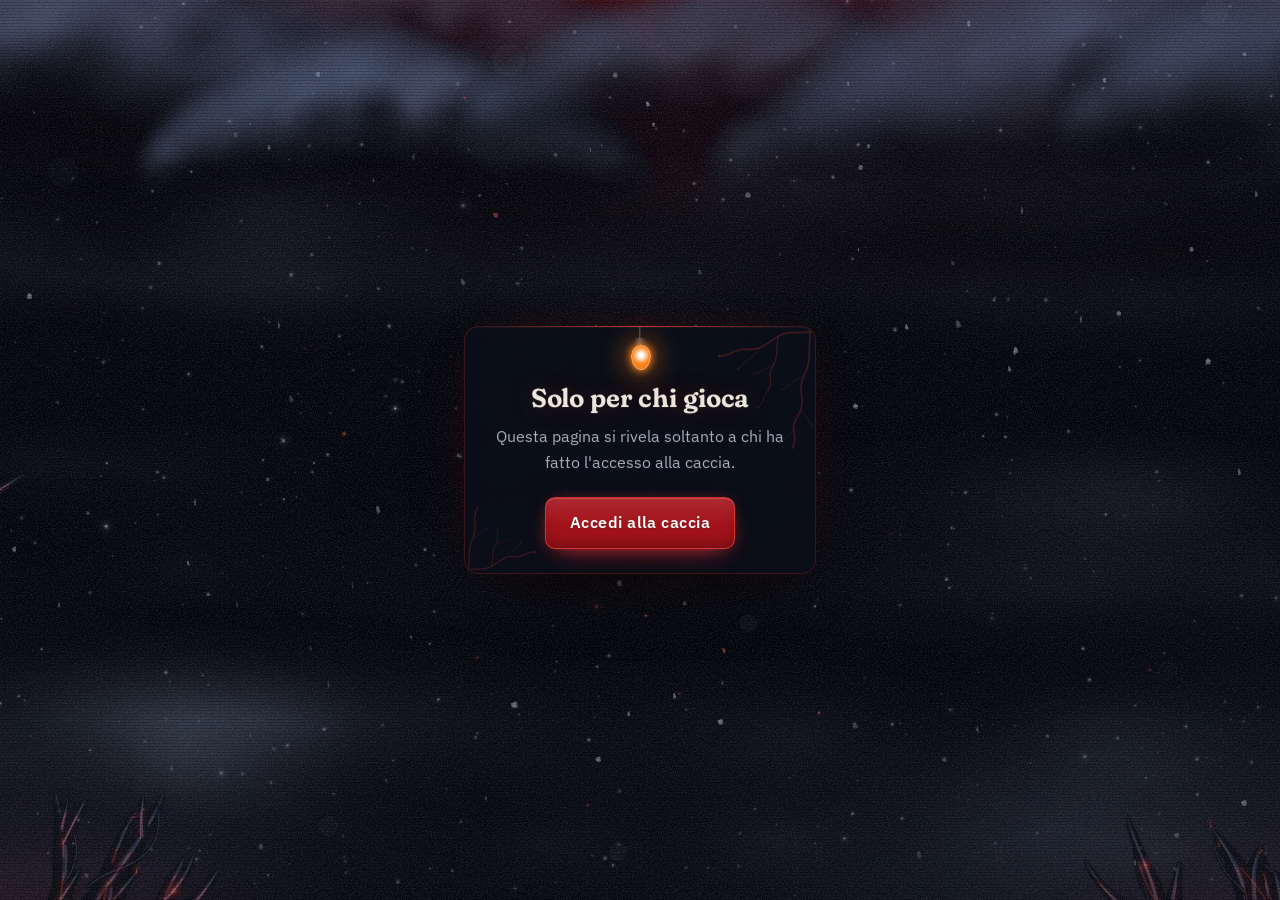
==== arancione/index.html @ 0d9c8aee "feat(finale): publish the final riddle video and add the /arancione and /c pages - puzzles.json: the" ====
<!doctype html>
<html lang="it">
<head>
  <meta charset="utf-8">
  <meta name="viewport" content="width=device-width, initial-scale=1, viewport-fit=cover">
  <meta name="robots" content="noindex, nofollow, noimageindex">
  <meta name="googlebot" content="noindex, nofollow, noimageindex">
  <meta name="referrer" content="no-referrer">
  <meta name="theme-color" content="#06070d">
  <meta name="color-scheme" content="dark">
  <title>Caccia al Tesoro</title>
  <link rel="icon" href="../assets/favicon.svg" type="image/svg+xml">
  <link rel="icon" href="../assets/favicon-32.png" type="image/png" sizes="32x32">
  <link rel="apple-touch-icon" href="../assets/apple-touch-icon.png">
  <script>document.documentElement.classList.add("js");</script>
  <link rel="preconnect" href="https://fonts.googleapis.com">
  <link rel="preconnect" href="https://fonts.gstatic.com" crossorigin>
  <link rel="stylesheet" href="https://fonts.googleapis.com/css2?family=Fraunces:ital,opsz,wght,SOFT,WONK@0,72,400..900,0..100,0..1;1,72,400..600,100,1&family=IBM+Plex+Sans:ital,wght@0,400;0,500;0,600;1,400&family=Special+Elite&display=swap">
  <link rel="stylesheet" href="../assets/hidden.css?v=20261107">
  <link rel="stylesheet" href="arancione.css?v=20261107">
</head>
<body>
  <!-- Hidden page: reached only through the final riddle, never linked from the site. -->
  <canvas id="sea" class="sea" aria-hidden="true"></canvas>
  <div class="ambience" aria-hidden="true"></div>

  <main class="stage">
    <video id="film" class="film" controls playsinline preload="auto" hidden></video>
  </main>

  <section id="notice" class="notice" aria-live="polite">
    <!-- Decorative: the one bulb still lit over the panel (it falters when something goes wrong). -->
    <span class="notice-lamp" aria-hidden="true"></span>
    <p id="notice-title" class="notice-title">Il video affiora…</p>
    <!-- A light runs along a string of bulbs; while the video downloads, the bulbs fill up. -->
    <div id="notice-bar" class="notice-bar" aria-hidden="true"><i></i><i></i><i></i><i></i><i></i><i></i><i></i></div>
    <p id="notice-amount" class="notice-amount" aria-hidden="true" hidden></p>
    <p id="notice-text" class="notice-text" hidden></p>
    <a id="notice-login" class="notice-action" href="../" hidden>Accedi alla caccia</a>
    <button id="notice-retry" class="notice-action" type="button" hidden>Riprova</button>
  </section>

  <noscript>
    <p class="notice notice-static">Per vedere il video serve JavaScript.</p>
  </noscript>

  <script src="../config.js?v=20261106"></script>
  <script src="../upside.js?v=20261106"></script>
  <script src="arancione.js?v=20261107"></script>
</body>
</html>
---- assets/hidden.css ----
/* Shared shell of the hidden pages (/arancione/, /c/): the Sottosopra of the main site, with
   the notice panel and its bulb. These pages do not load style.css, so the tokens they need are
   mirrored here (same values as style.css and periodica/tavola.css). Behind the page upside.js
   draws the ash and the storm on #sea; .ambience adds grain, scanlines and a vignette. Each page
   adds its own stylesheet for what it shows; --lamp-rgb recolours the notice's bulb. */

:root {
  --abyss: #06070d;
  --deep-rgb: 92, 14, 24; /* the storm's red underbelly */
  --storm-rgb: 58, 74, 99; /* lightning-lit cloud */
  --panel: rgba(12, 15, 26, 0.74);
  --panel-edge: rgba(255, 59, 48, 0.2); /* the red hairline of every panel */
  --wake: #a3121a; /* white text 7.9:1 */
  --wake-rgb: 227, 38, 46;
  --light: #ff4a3d; /* the rift glow: focus, marks (5.8:1 on the panel) */
  --light-rgb: 255, 74, 61;
  --sheen-rgb: 255, 196, 184;
  --text: #ece6dd; /* warm paper white, 15.6:1 on the panel */
  --muted: #a7adbb; /* 8.6:1 */
  --ash-rgb: 184, 196, 214;
  /* String-light bulbs: only for lights, never for text. */
  --bulb-red-rgb: 255, 59, 48;
  --bulb-amber-rgb: 255, 182, 39;
  --bulb-green-rgb: 57, 217, 138;
  --bulb-blue-rgb: 61, 139, 255;
  --bulb-pink-rgb: 255, 95, 162;
  --lamp-rgb: var(--bulb-red-rgb); /* the notice's bulb; a page may give it its own colour */
  --radius: 14px;
  --radius-control: 10px;
  --ease-out: cubic-bezier(0.16, 1, 0.3, 1);
  --pulse-duration: 5.2s;
  --display: "Fraunces", "Iowan Old Style", Georgia, serif;
  --body: "IBM Plex Sans", system-ui, -apple-system, "Segoe UI", sans-serif;
  /* Drawn once in style.css, mirrored: grain, and vines as masks that take any colour. */
  --tex-grain: url("data:image/svg+xml,%3Csvg xmlns='http://www.w3.org/2000/svg' width='180' height='180'%3E%3Cfilter id='n'%3E%3CfeTurbulence type='fractalNoise' baseFrequency='.8' numOctaves='2' stitchTiles='stitch'/%3E%3CfeColorMatrix values='0 0 0 0 .72 0 0 0 0 .77 0 0 0 0 .84 1.3 0 0 0 -.56'/%3E%3C/filter%3E%3Crect width='100%25' height='100%25' filter='url(%23n)'/%3E%3C/svg%3E");
  --tex-vines: url("data:image/svg+xml,%3Csvg xmlns='http://www.w3.org/2000/svg' viewBox='0 0 160 160' fill='none' stroke='%23000' stroke-linecap='round'%3E%3Cpath stroke-width='2.2' d='M160 5C142 9 130 3 116 11S94 29 78 27 56 37 44 35'/%3E%3Cpath stroke-width='1.5' d='M116 11C111 25 117 35 109 47S111 65 103 77'/%3E%3Cpath stroke-width='1' d='M94 25C88 37 74 39 67 51M109 47C99 49 93 57 85 57M103 77C97 83 98 92 91 97'/%3E%3Cpath stroke-width='2' d='M155 0C151 22 157 40 147 58S151 90 139 108 141 130 133 146'/%3E%3Cpath stroke-width='1' d='M147 58C135 62 129 74 119 76M142 100C151 108 153 118 159 122M137 124C127 128 124 138 116 140'/%3E%3Cg stroke='none' fill='%23000'%3E%3Ccircle cx='44' cy='35' r='1.7'/%3E%3Ccircle cx='67' cy='51' r='1.3'/%3E%3Ccircle cx='133' cy='146' r='1.5'/%3E%3Ccircle cx='91' cy='97' r='1.2'/%3E%3Ccircle cx='116' cy='140' r='1.1'/%3E%3C/g%3E%3C/svg%3E");
  --tex-vines-bl: url("data:image/svg+xml,%3Csvg xmlns='http://www.w3.org/2000/svg' viewBox='0 0 160 160' fill='none' stroke='%23000' stroke-linecap='round'%3E%3Cg transform='rotate(180 80 80)'%3E%3Cpath stroke-width='2.2' d='M160 5C142 9 130 3 116 11S94 29 78 27 56 37 44 35'/%3E%3Cpath stroke-width='1.5' d='M116 11C111 25 117 35 109 47S111 65 103 77'/%3E%3Cpath stroke-width='1' d='M94 25C88 37 74 39 67 51M109 47C99 49 93 57 85 57'/%3E%3Cpath stroke-width='2' d='M155 0C151 22 157 40 147 58S151 90 139 108'/%3E%3Cpath stroke-width='1' d='M147 58C135 62 129 74 119 76'/%3E%3Cg stroke='none' fill='%23000'%3E%3Ccircle cx='44' cy='35' r='1.7'/%3E%3Ccircle cx='67' cy='51' r='1.3'/%3E%3Ccircle cx='139' cy='108' r='1.4'/%3E%3C/g%3E%3C/g%3E%3C/svg%3E");
  color-scheme: dark;
  accent-color: var(--light);
}

* {
  box-sizing: border-box;
}

html {
  -webkit-text-size-adjust: 100%;
  text-size-adjust: 100%;
}

body {
  margin: 0;
  min-height: 100vh;
  min-height: 100svh;
  display: grid;
  place-items: center;
  color: var(--text);
  font: 400 1rem/1.6 var(--body);
  font-synthesis: none;
  background-color: var(--abyss);
  /* Under the ash canvas (and in its place if it never starts): the storm's red glow overhead,
     a cold lightning-lit cloud low on one side. */
  background-image:
    radial-gradient(140% 55% at 50% -14%, rgba(var(--deep-rgb), 0.6), transparent 70%),
    radial-gradient(90% 45% at 88% 112%, rgba(var(--storm-rgb), 0.3), transparent 70%);
  background-attachment: fixed;
  overflow-x: hidden;
  -webkit-tap-highlight-color: transparent;
}

.sea {
  position: fixed;
  inset: 0 auto auto 0;
  z-index: -1;
  pointer-events: none;
}

/* Film grain, faint scanlines and a vignette between the ash and the page (static). */
.ambience {
  position: fixed;
  inset: 0;
  z-index: -1;
  pointer-events: none;
  background:
    repeating-linear-gradient(0deg, rgba(0, 0, 0, 0.2) 0 1px, transparent 1px 3px),
    radial-gradient(135% 100% at 50% 42%, transparent 52%, rgba(2, 2, 6, 0.72) 100%);
}

.ambience::before {
  content: "";
  position: absolute;
  inset: 0;
  background: var(--tex-grain) 0 0 / 180px 180px repeat;
  opacity: 0.22;
}

[hidden] {
  display: none !important;
}

/* ---------- Notice: dark glass with a red hairline, a bulb hanging over it ---------- */

.notice {
  position: fixed;
  left: 50%;
  top: 50%;
  z-index: 1;
  isolation: isolate;
  width: min(22rem, calc(100% - 32px));
  margin: 0;
  padding: 56px 22px 24px;
  text-align: center;
  background: var(--panel);
  border: 1px solid var(--panel-edge);
  border-radius: var(--radius);
  backdrop-filter: blur(8px);
  -webkit-backdrop-filter: blur(8px);
  box-shadow:
    inset 0 1px 0 rgba(255, 255, 255, 0.03),
    0 28px 60px -30px rgba(0, 0, 0, 0.95),
    0 0 60px -34px rgba(var(--wake-rgb), 0.55);
  transform: translate(-50%, -50%);
  animation: notice-in 0.45s var(--ease-out) backwards;
}

@keyframes notice-in {
  from {
    opacity: 0;
  }
}

/* The rift's hairline of light along the top edge. */
.notice::before {
  content: "";
  position: absolute;
  top: -1px;
  left: 18px;
  right: 18px;
  height: 1px;
  background: linear-gradient(90deg, transparent, rgba(var(--light-rgb), 0.7), transparent);
  pointer-events: none;
}

/* Vines creeping in from two corners, under the content. */
.notice::after {
  content: "";
  position: absolute;
  inset: 0;
  z-index: -1;
  border-radius: inherit;
  background: rgba(var(--light-rgb), 0.2);
  -webkit-mask:
    var(--tex-vines) top right / 132px 132px no-repeat,
    var(--tex-vines-bl) bottom left / 96px 96px no-repeat;
  mask:
    var(--tex-vines) top right / 132px 132px no-repeat,
    var(--tex-vines-bl) bottom left / 96px 96px no-repeat;
  pointer-events: none;
}

html:not(.js) #notice {
  display: none;
}

.notice-static {
  position: static;
  padding-top: 24px;
  transform: none;
}

/* The site's mark, live: one red bulb hanging from the panel's top edge on a short cord
   (the element), its socket (::before) and glass (::after). It breathes like the rift. */
.notice-lamp {
  position: absolute;
  top: 0;
  left: 50%;
  width: 18px;
  height: 41px;
  margin-left: -9px;
  background: linear-gradient(#3a4152, #3a4152) 50% 0 / 1.5px 12px no-repeat;
  pointer-events: none;
}

.notice-lamp::before {
  content: "";
  position: absolute;
  top: 11px;
  left: 50%;
  width: 10px;
  height: 8px;
  margin-left: -5px;
  border-radius: 2px 2px 1px 1px;
  background: linear-gradient(90deg, #171a24, #4a5164 45%, #171a24);
  box-shadow: 0 2px 3px -1px rgba(var(--lamp-rgb), 0.6);
}

.notice-lamp::after {
  content: "";
  position: absolute;
  top: 17.5px;
  left: 0;
  width: 18px;
  height: 23.5px;
  border: 1px solid rgba(255, 255, 255, 0.35);
  border-radius: 50% 50% 50% 50% / 42% 42% 58% 58%;
  background: radial-gradient(circle at 50% 40%, #ffffff 0 12%, rgba(var(--lamp-rgb), 1) 52%, rgba(var(--lamp-rgb), 0.9));
  box-shadow:
    0 0 7px 1px rgba(var(--lamp-rgb), 0.95),
    0 0 26px 8px rgba(var(--lamp-rgb), 0.38);
  animation:
    lamp-on 0.76s ease-out backwards,
    lamp-breathe var(--pulse-duration) ease-in-out 0.76s infinite;
}

/* Flicker: a bulb warming up (0, 1, 0.2, 1, 0.6, 1). */
@keyframes lamp-on {
  0% {
    opacity: 0;
  }
  18% {
    opacity: 1;
  }
  34% {
    opacity: 0.2;
  }
  56% {
    opacity: 1;
  }
  74% {
    opacity: 0.6;
  }
}

/* Pulse: the rift breathing. */
@keyframes lamp-breathe {
  50% {
    box-shadow:
      0 0 9px 2px rgba(var(--lamp-rgb), 1),
      0 0 38px 12px rgba(var(--lamp-rgb), 0.5);
  }
}

/* Something went wrong: the bulb falters now and then (two dips, then holds). */
.notice:has(#notice-retry:not([hidden])) .notice-lamp::after {
  animation:
    lamp-on 0.76s ease-out backwards,
    lamp-falter 4.8s linear 0.76s infinite;
}

@keyframes lamp-falter {
  0%,
  78%,
  100% {
    opacity: 1;
  }
  81% {
    opacity: 0.25;
  }
  84% {
    opacity: 0.9;
  }
  88% {
    opacity: 0.35;
  }
  92% {
    opacity: 1;
  }
}

.notice-title {
  margin: 0;
  font-family: var(--display);
  font-weight: 650;
  font-variation-settings: "SOFT" 100, "WONK" 1;
  font-size: 1.625rem;
  line-height: 1.2;
  letter-spacing: -0.005em;
  text-wrap: balance;
  text-shadow: 0 0 24px rgba(var(--light-rgb), 0.28);
}

.notice.is-busy .notice-title {
  animation: breathe 2.4s ease-in-out infinite;
}

@keyframes breathe {
  50% {
    text-shadow:
      0 0 2px rgba(var(--light-rgb), 0.5),
      0 0 18px rgba(var(--light-rgb), 0.6);
  }
}

.notice-text {
  margin: 10px 0 0;
  color: var(--muted);
  text-wrap: pretty;
}

/* Unknown duration: a light runs along a string of bulbs, in the site's bulb colours. */
.notice-bar {
  position: relative;
  display: flex;
  justify-content: space-between;
  max-width: 15rem;
  height: 22px;
  margin: 20px auto 0;
  padding: 0 4px;
}

/* The wire. */
.notice-bar::before {
  content: "";
  position: absolute;
  top: 1px;
  left: 0;
  right: 0;
  height: 1.5px;
  border-radius: 2px;
  background: linear-gradient(90deg, transparent, #3a4152 8%, #2a303e 50%, #3a4152 92%, transparent);
}

/* Each bulb: a socket (::before) and its glass (::after), as on the site's progress wire. */
.notice-bar > i {
  --bulb-rgb: var(--bulb-red-rgb);
  --i: 0;
  position: relative;
  width: 12px;
  height: 18px;
}

.notice-bar > i::before {
  content: "";
  position: absolute;
  top: 0;
  left: 50%;
  width: 56%;
  height: 28%;
  transform: translateX(-50%);
  border-radius: 2px 2px 1px 1px;
  background: linear-gradient(90deg, #171a24, #4a5164 45%, #171a24);
}

.notice-bar > i::after {
  content: "";
  position: absolute;
  top: 24%;
  right: 0;
  bottom: 0;
  left: 0;
  border: 1px solid rgba(var(--bulb-rgb), 0.42);
  border-radius: 50% 50% 50% 50% / 42% 42% 58% 58%;
  background:
    radial-gradient(circle at 34% 30%, rgba(255, 255, 255, 0.28), transparent 34%),
    radial-gradient(circle at 50% 65%, rgba(var(--bulb-rgb), 0.24), rgba(var(--bulb-rgb), 0.08));
  animation: chase 1.4s linear calc(var(--i) * 0.2s) infinite;
}

/* The string's colours repeat every five bulbs, in the same order as on the site. */
.notice-bar > i:nth-child(5n + 2) {
  --bulb-rgb: var(--bulb-amber-rgb);
}

.notice-bar > i:nth-child(5n + 3) {
  --bulb-rgb: var(--bulb-green-rgb);
}

.notice-bar > i:nth-child(5n + 4) {
  --bulb-rgb: var(--bulb-blue-rgb);
}

.notice-bar > i:nth-child(5n) {
  --bulb-rgb: var(--bulb-pink-rgb);
}

.notice-bar > i:nth-child(2) { --i: 1; }
.notice-bar > i:nth-child(3) { --i: 2; }
.notice-bar > i:nth-child(4) { --i: 3; }
.notice-bar > i:nth-child(5) { --i: 4; }
.notice-bar > i:nth-child(6) { --i: 5; }
.notice-bar > i:nth-child(7) { --i: 6; }

/* Each bulb snaps on as the light reaches it and fades behind it: under one flash a second. */
@keyframes chase {
  0%,
  14% {
    border-color: rgba(255, 255, 255, 0.35);
    background: radial-gradient(circle at 50% 42%, #ffffff 0 12%, rgba(var(--bulb-rgb), 1) 52%, rgba(var(--bulb-rgb), 0.9));
    box-shadow:
      0 0 6px 1px rgba(var(--bulb-rgb), 0.95),
      0 0 18px 5px rgba(var(--bulb-rgb), 0.42);
  }
  40%,
  100% {
    border-color: rgba(var(--bulb-rgb), 0.42);
    background:
      radial-gradient(circle at 34% 30%, rgba(255, 255, 255, 0.28), transparent 34%),
      radial-gradient(circle at 50% 65%, rgba(var(--bulb-rgb), 0.24), rgba(var(--bulb-rgb), 0.08));
    box-shadow:
      0 0 6px 1px rgba(var(--bulb-rgb), 0),
      0 0 18px 5px rgba(var(--bulb-rgb), 0);
  }
}

/* Primary: a pane of deep rift red, lit from inside (as the site's buttons). */
.notice-action {
  position: relative;
  display: inline-flex;
  align-items: center;
  justify-content: center;
  min-height: 50px;
  margin-top: 22px;
  padding: 12px 24px;
  font: inherit;
  font-weight: 600;
  letter-spacing: 0.03em;
  color: #ffffff;
  text-decoration: none;
  text-shadow: 0 1px 1px rgba(0, 0, 0, 0.3);
  background:
    linear-gradient(180deg, rgba(255, 255, 255, 0.1), rgba(255, 255, 255, 0) 55%),
    var(--wake);
  border: 1px solid rgba(var(--light-rgb), 0.55);
  border-radius: var(--radius-control);
  box-shadow:
    inset 0 1px 0 rgba(var(--sheen-rgb), 0.22),
    inset 0 -10px 18px -10px rgba(0, 0, 0, 0.45),
    0 10px 26px -12px rgba(var(--wake-rgb), 0.95),
    0 0 18px -8px rgba(var(--light-rgb), 0.7);
  cursor: pointer;
  touch-action: manipulation;
  transition:
    transform 0.2s var(--ease-out),
    box-shadow 0.35s var(--ease-out),
    border-color 0.35s var(--ease-out);
}

.notice-action:hover {
  border-color: rgba(var(--light-rgb), 0.9);
  box-shadow:
    inset 0 1px 0 rgba(var(--sheen-rgb), 0.3),
    inset 0 -10px 18px -10px rgba(0, 0, 0, 0.35),
    0 12px 30px -10px rgba(var(--wake-rgb), 1),
    0 0 26px -6px rgba(var(--light-rgb), 0.85);
}

.notice-action:active {
  transform: scale(0.97);
}

.notice-action:focus-visible {
  outline: 2px solid var(--light);
  outline-offset: 3px;
}

/* Reduced motion: no flicker, chase or breathing; every final state shows at once. The string
   stays softly lit, still reading as "working" beside its title. */
@media (prefers-reduced-motion: reduce) {
  .notice,
  .notice-lamp::after,
  .notice:has(#notice-retry:not([hidden])) .notice-lamp::after,
  .notice.is-busy .notice-title,
  .notice-bar > i::after {
    animation: none;
  }

  .notice-bar > i::after {
    border-color: rgba(255, 255, 255, 0.3);
    background: radial-gradient(circle at 50% 42%, #ffffff 0 10%, rgba(var(--bulb-rgb), 0.9) 52%, rgba(var(--bulb-rgb), 0.75));
    box-shadow: 0 0 6px 1px rgba(var(--bulb-rgb), 0.6);
  }

  .notice-action {
    transition: none;
  }
}
---- arancione/arancione.css ----
/* /arancione/: one video in the dark. The shell (tokens, storm, notice) is ../assets/hidden.css;
   here the bulb over the notice burns orange, and the video gets a frame of the same glow. */

:root {
  --lamp-rgb: 255, 132, 28;
  --ember-rgb: 255, 132, 28;
}

.stage {
  display: grid;
  place-items: center;
  width: 100%;
  min-height: 100vh;
  min-height: 100svh;
  padding: max(16px, env(safe-area-inset-top)) max(16px, env(safe-area-inset-right))
    max(16px, env(safe-area-inset-bottom)) max(16px, env(safe-area-inset-left));
}

/* Natural size, scaled down (never up) to fit the screen with its aspect ratio kept. Framed like
   a screen glowing in the dark: an orange hairline, the glow around it. */
.film {
  display: block;
  width: auto;
  height: auto;
  max-width: 100%;
  max-height: calc(100vh - 32px);
  max-height: calc(100svh - 32px);
  border-radius: 6px;
  background: #000;
  box-shadow:
    0 0 0 1px rgba(var(--ember-rgb), 0.35),
    0 0 0 5px rgba(6, 7, 13, 0.85),
    0 0 0 6px rgba(var(--ash-rgb), 0.08),
    0 0 52px -6px rgba(var(--ember-rgb), 0.4),
    0 30px 70px -30px rgba(0, 0, 0, 0.95);
  animation: surface 0.9s ease-out backwards;
}

.film:focus-visible {
  outline: 2px solid rgb(var(--ember-rgb));
  outline-offset: 4px;
}

/* The video comes on like a failing light warming up (opacity only, two soft dips, no strobe),
   as the image of the other hidden page. */
@keyframes surface {
  0% {
    opacity: 0;
  }
  16% {
    opacity: 0.8;
  }
  28% {
    opacity: 0.25;
  }
  46% {
    opacity: 1;
  }
  60% {
    opacity: 0.6;
  }
}

/* Download with a known size: the chase stops and the bulbs fill up from the left, one per
   seventh of the file. */
.notice-bar.is-filling > i::after {
  animation: none;
  transition:
    border-color 0.3s var(--ease-out),
    box-shadow 0.3s var(--ease-out);
}

.notice-bar.is-filling > i.is-lit::after {
  border-color: rgba(255, 255, 255, 0.35);
  background: radial-gradient(circle at 50% 42%, #ffffff 0 12%, rgba(var(--bulb-rgb), 1) 52%, rgba(var(--bulb-rgb), 0.9));
  box-shadow:
    0 0 6px 1px rgba(var(--bulb-rgb), 0.95),
    0 0 18px 5px rgba(var(--bulb-rgb), 0.42);
}

/* "12,3 di 45,6 MB": tabular figures, so the line does not jitter as it counts. */
.notice-amount {
  margin: 10px 0 0;
  color: var(--muted);
  font-size: 0.875rem;
  font-variant-numeric: tabular-nums;
}

@media (prefers-reduced-motion: reduce) {
  .film {
    animation: none;
  }

  .notice-bar.is-filling > i::after {
    transition: none;
  }

  /* Unlit bulbs stay dim while filling (the reduced-motion rule in hidden.css lights them all). */
  .notice-bar.is-filling > i:not(.is-lit)::after {
    border-color: rgba(var(--bulb-rgb), 0.42);
    background:
      radial-gradient(circle at 34% 30%, rgba(255, 255, 255, 0.28), transparent 34%),
      radial-gradient(circle at 50% 65%, rgba(var(--bulb-rgb), 0.24), rgba(var(--bulb-rgb), 0.08));
    box-shadow: none;
  }
}
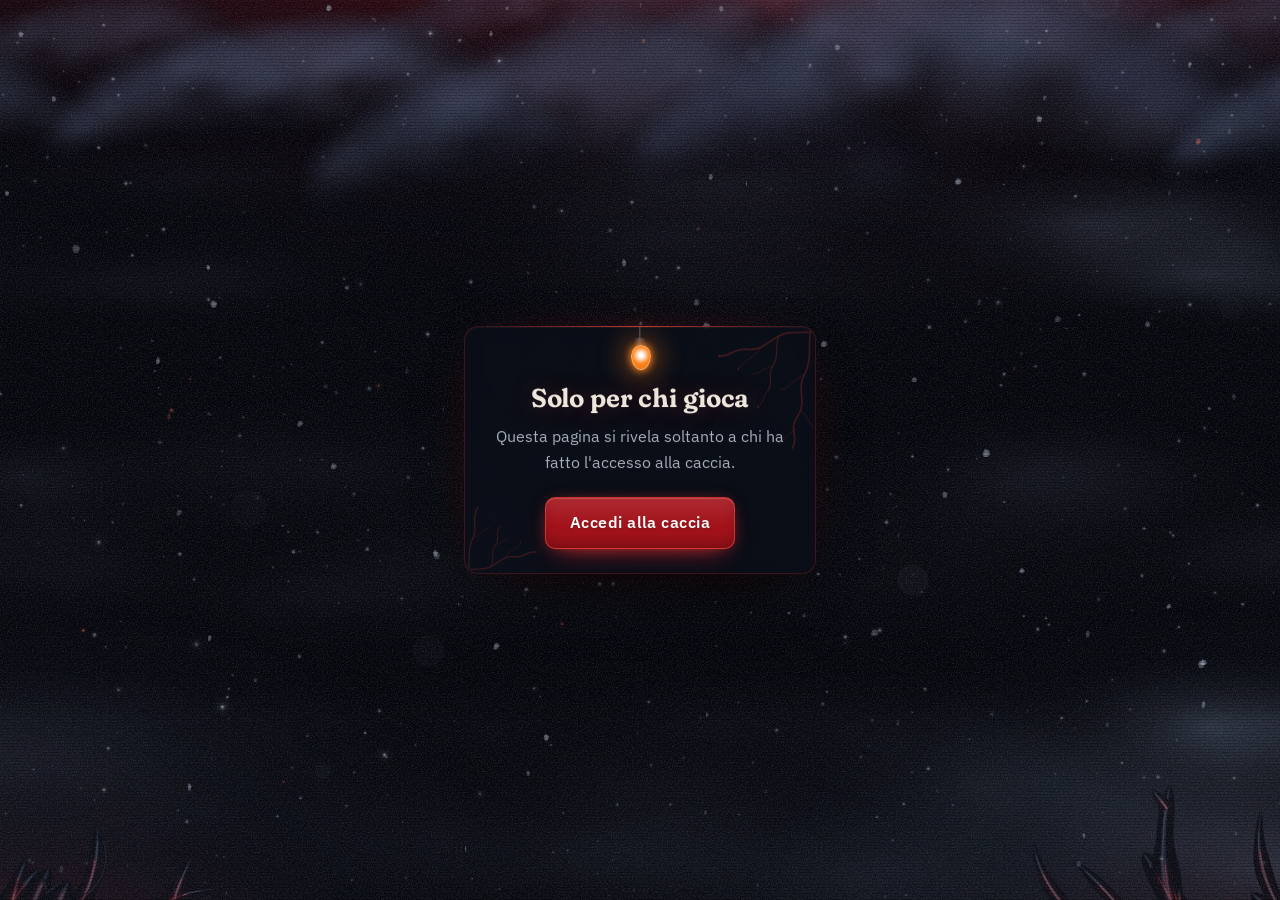
==== commit 39187210: "fix(video): drop the pre-play seek that froze the bar at 0:00 on iPhone Every player sought to 0.001" ====
--- a/arancione/index.html
+++ b/arancione/index.html
@@ -46,6 +46,6 @@
 
   <script src="../config.js?v=20261106"></script>
   <script src="../upside.js?v=20261106"></script>
-  <script src="arancione.js?v=20261107"></script>
+  <script src="arancione.js?v=20261108"></script>
 </body>
 </html>
